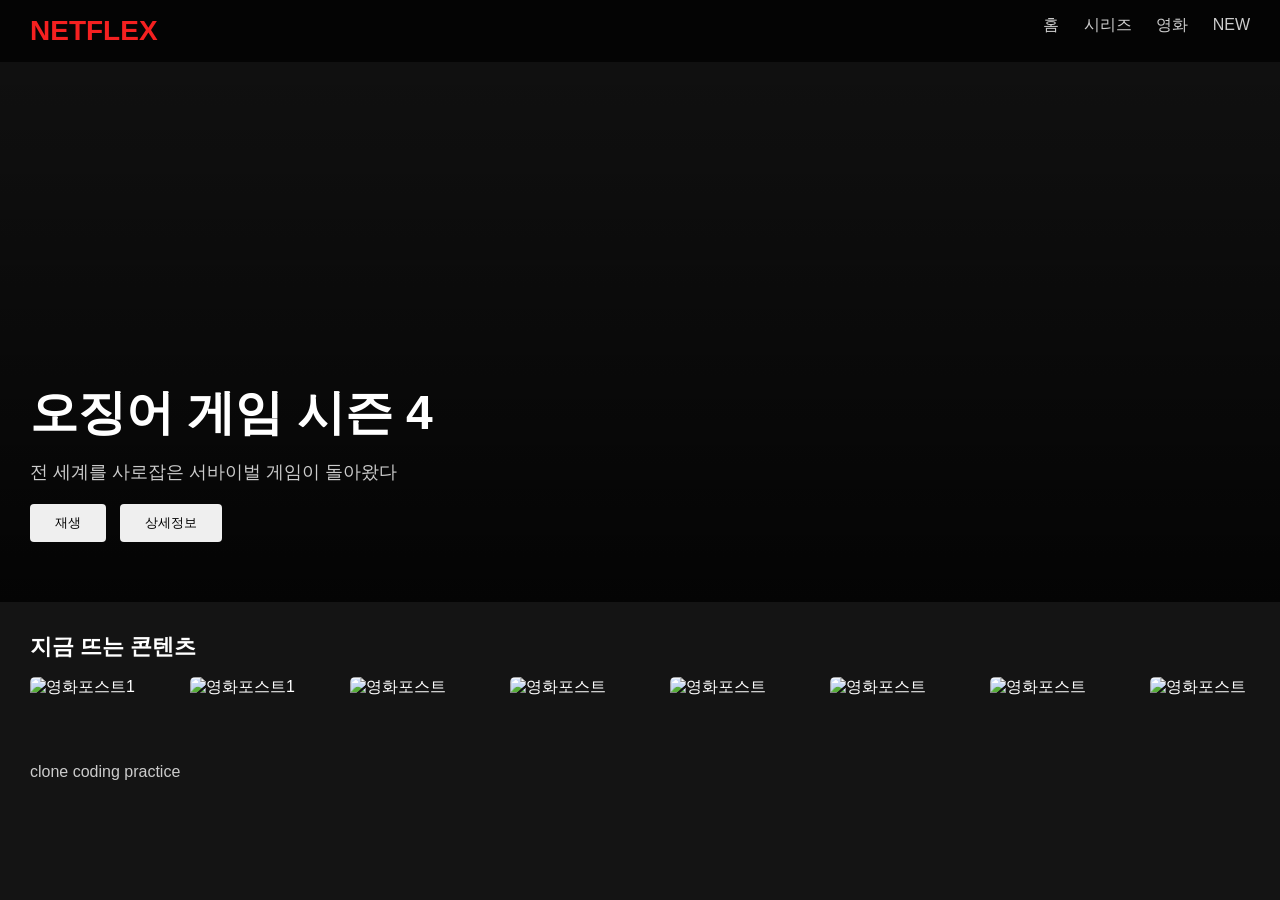
==== ch05/index01.html @ df6840a1 "넷블릭스 UI 완성" ====
<!doctype html>
<html lang="ko">
  <head>
    <meta charset="UTF-8" />
    <meta name="viewport" content="width=device-width, initial-scale=1.0" />
    <title>NETFLEX 클론 코딩</title>
    <link rel="stylesheet" href="./style.css" />
    <style>
      /* 1단계: 리셋 / 전역 스타일 */
      * {
        margin: 0;
        padding: 0;
        box-sizing: border-box;
      }

      body {
        background-color: #141414;
        color: #fff;
        font-family: Arial, Helvetica, sans-serif;
      }

      /* 컴포넌트 별 2 ~ 4 단계 반복 */

      /* 
      -------------------------------
      헤더 영역 (상단 네비게이션)
      -------------------------------
       */

      /* 2단계 : 레이아웃 */
      .navbar {
        display: flex;
        justify-content: space-between;
        padding: 15px 30px;
        background-color: rgba(0, 0, 0, 0.8);
      }

      /* 3단계 : 컴포넌트 스타일 */
      .logo {
        color: rgb(245, 32, 32);
        font-size: 28px;
      }

      .navbar nav a {
        text-decoration: none;
        color: #ccc;
        margin-left: 20px;
        transition: color 0.5s ease;
      }

      /* 4단계 : 세부 조정 */
      .navbar nav a:hover {
        color: #fff;
      }

      /* 
      -------------------------------
      히어로 영역 (메인 배너)
      -------------------------------
       */

      /* 2단계 : 레이아웃  */

      .hero {
        height: 60vh;
        display: flex;
        align-items: flex-end;
        padding: 60px 30px;
        /* 레이어 1 - linear-gradient
           - 그라디언트 : 둘 이상의 색상이 경계선 없이 자연스럽게 점진적으로 
           변화하는 효과를 의미합니다. 
           레이어 2 - 실제 배경 사진 
           url(...) 이미지, 
           center, 이미지를 중심을 중앙 영역에 배치 
           cover   비율 유지하며 영역에 꽉 채움 (넘치면 잘림)
        */
        background:
          linear-gradient(rgba(0, 0, 0, 0.2), rgba(0, 0, 0, 0.8)),
          url("https://picsum.photos/seed/netflex/1200/600") center/cover;
      }

      /* 3단계 : 컴포넌트 스타일 */
      .hero h2 {
        font-size: 48px;
        margin-bottom: 15px;
      }
      .hero p {
        font-size: 18px;
        color: #ccc;
        margin-bottom: 20px;
      }

      .btn-play,
      .btn-info {
        padding: 10px 25px;
        border: none;
        border-radius: 4px;
        cursor: pointer;
        margin-right: 10px;
      }

      /* 4단계 : 세부 조정 */

      /* 
      -------------------------------
      가로 스크롤 영화 리스트 (movie-row)
      -------------------------------
       */

      /* 2단계 : 레이아웃 */
      .movie-row {
        padding: 30px;
      }

      .movie-list {
        display: flex;
        /* 넘치면 가로 스크롤 툴바 생성 
          auto: 내용이 넘칠 때만 스크롤바 표시 됨 (일반적)
          scroll: 내용이 없어도 스크롤바 항상 표시 됨 
        */
        overflow-x: auto;
        /* 넘치는 부분은 그냥 잘려나감 : 대신 스크롤 불가가 됨 */
        overflow-y: hidden;
        gap: 10px;
        padding: 15px 0;
      }

      /* 3단계 : 컴포넌트 스타일 */
      .movie-row h2 {
        font-size: 22px;
      }

      .movie-list img {
        width: 150px;
        flex-shrink: 0;
        border-radius: 5px;

        transition: transform 0.3s ease;
        /* 부드러운 전환 준비 */
      }
      /* 4단계 : 세부 조정 */

      .movie-list img:hover {
        transform: scale(1.1);
      }

      /* 
      -------------------------------
      footer
      -------------------------------
       */

      /* 2단계 : 레이아웃  */
      /* 3단계 : 컴포넌트 스타일  */
      footer {
        padding: 20px 30px;
        color: #ccc;
      }
      /* 4단계 : 세부 조정 */

      /* 
      -------------------------------
      5 단계 : 전체 반응형 처리 
      -------------------------------
       */
      @media (max-width: 768px) {
        .navbar {
          flex-direction: column;
          gap: 10px;
          padding: 15px 20px;
        }
      }
    </style>
  </head>
  <body>
    <header class="navbar">
      <h1 class="logo">NETFLEX</h1>
      <nav>
        <a href="#">홈</a>
        <a href="#">시리즈</a>
        <a href="#">영화</a>
        <a href="#">NEW</a>
      </nav>
    </header>

    <main>
      <section class="hero">
        <div class="hero-content">
          <h2>오징어 게임 시즌 4</h2>
          <p>전 세계를 사로잡은 서바이벌 게임이 돌아왔다</p>
          <div>
            <button class="btn-play">재생</button>
            <button class="btn-info">상세정보</button>
          </div>
        </div>
      </section>

      <section class="movie-row">
        <h2>지금 뜨는 콘텐츠</h2>
        <div class="movie-list">
          <img src="https://picsum.photos/seed/movie1/200/300" alt="영화포스트1" />
          <img src="https://picsum.photos/seed/movie2/200/300" alt="영화포스트1" />
          <img src="https://picsum.photos/seed/movie3/200/300" alt="영화포스트" />
          <img src="https://picsum.photos/seed/movie4/200/300" alt="영화포스트" />
          <img src="https://picsum.photos/seed/movie5/200/300" alt="영화포스트" />
          <img src="https://picsum.photos/seed/movie6/200/300" alt="영화포스트" />
          <img src="https://picsum.photos/seed/movie7/200/300" alt="영화포스트" />
          <img src="https://picsum.photos/seed/movie8/200/300" alt="영화포스트" />
          <img src="https://picsum.photos/seed/movie9/200/300" alt="영화포스트" />
          <img src="https://picsum.photos/seed/movie10/200/300" alt="영화포스트" />
          <img src="https://picsum.photos/seed/movie11/200/300" alt="영화포스트" />
          <img src="https://picsum.photos/seed/movie12/200/300" alt="영화포스트" />
        </div>
      </section>
    </main>

    <footer>
      <p>clone coding practice</p>
    </footer>
  </body>
</html>
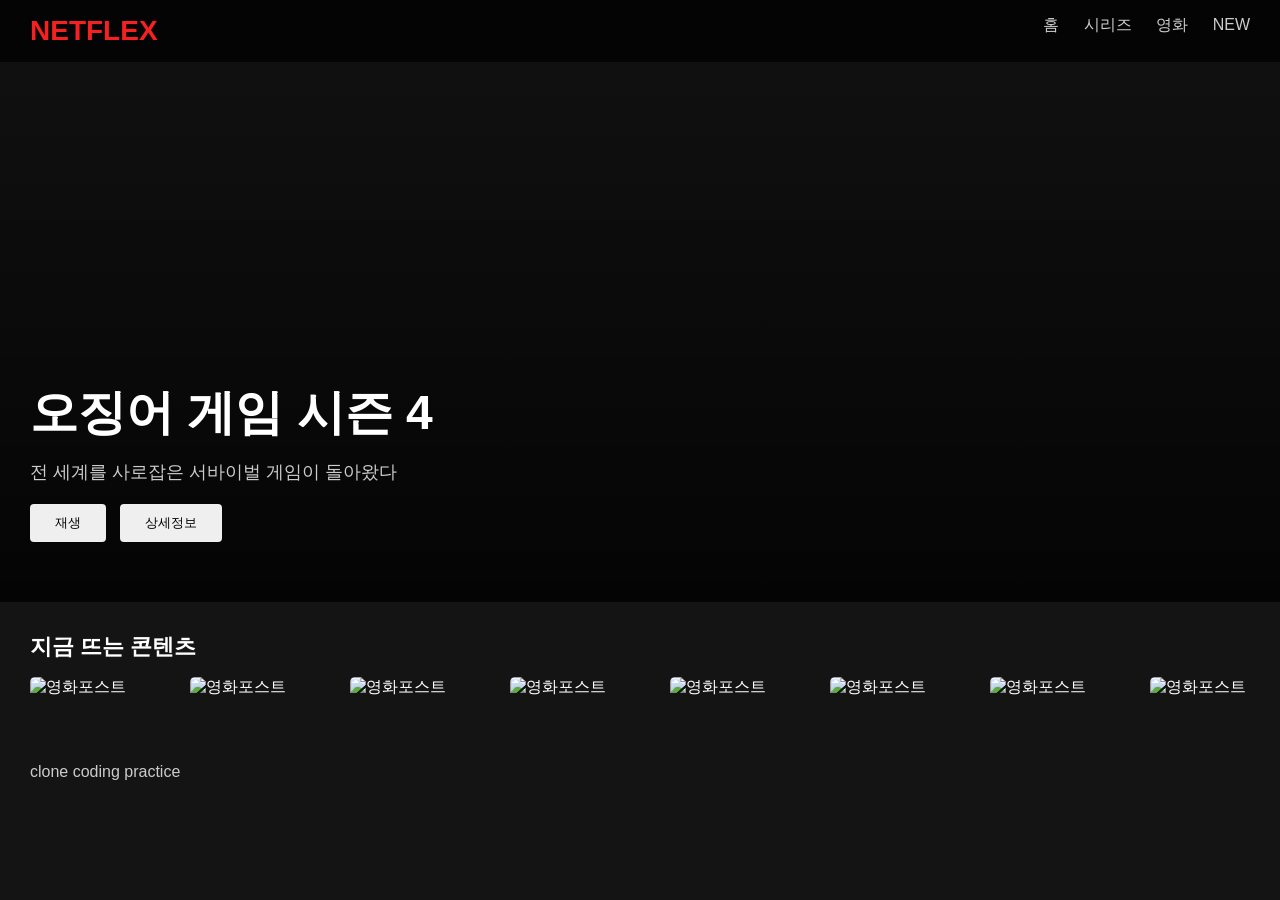
==== commit 9ec7cd18: "쿠팡 클론코딩" ====
--- a/ch05/index01.html
+++ b/ch05/index01.html
@@ -198,8 +198,8 @@
       <section class="movie-row">
         <h2>지금 뜨는 콘텐츠</h2>
         <div class="movie-list">
-          <img src="https://picsum.photos/seed/movie1/200/300" alt="영화포스트1" />
-          <img src="https://picsum.photos/seed/movie2/200/300" alt="영화포스트1" />
+          <img src="https://picsum.photos/seed/movie1/200/300" alt="영화포스트" />
+          <img src="https://picsum.photos/seed/movie2/200/300" alt="영화포스트" />
           <img src="https://picsum.photos/seed/movie3/200/300" alt="영화포스트" />
           <img src="https://picsum.photos/seed/movie4/200/300" alt="영화포스트" />
           <img src="https://picsum.photos/seed/movie5/200/300" alt="영화포스트" />
